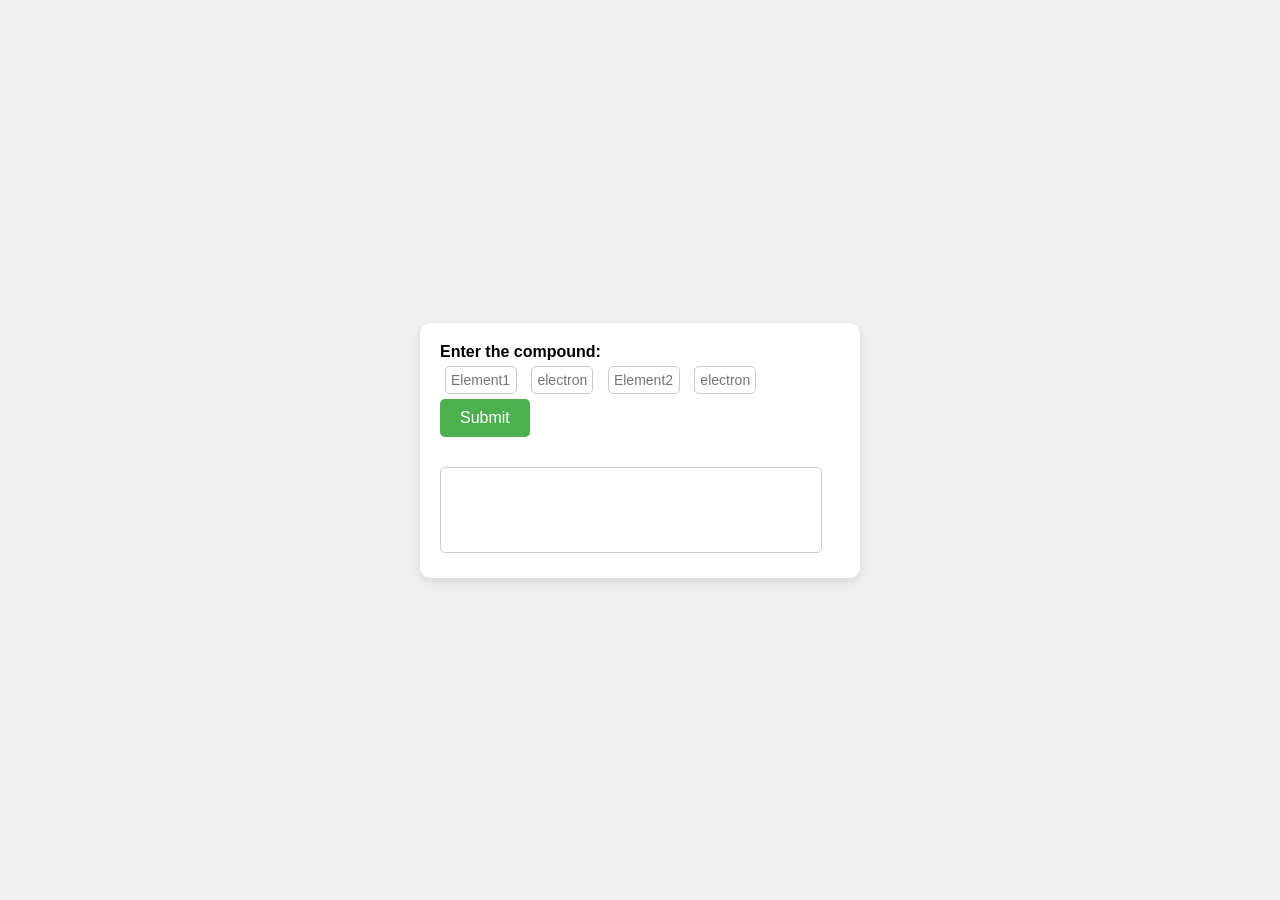
==== Solubility_en.html @ 1aed1df3 "Add files via upload" ====
<!DOCTYPE html>
<html lang="en">
<head>
    <meta charset="UTF-8">
    <meta name="viewport" content="width=device-width, initial-scale=1.0">
    <title>Solubility Checker</title>
    <style>
        body {
            font-family: Arial, sans-serif;
            background-color: #f0f0f0;
            display: flex;
            justify-content: center;
            align-items: center;
            height: 100vh;
            margin: 0;
        }
        .container {
            background-color: #ffffff;
            padding: 20px;
            border-radius: 10px;
            box-shadow: 0 4px 8px rgba(0, 0, 0, 0.1);
            width: 400px;
        }
        label {
            font-weight: bold;
        }
        input[type="text"] {
            margin: 5px;
            padding: 5px;
            font-size: 14px;
            border: 1px solid #ccc;
            border-radius: 5px;
        }
        button {
            background-color: #4CAF50;
            color: white;
            padding: 10px 20px;
            border: none;
            border-radius: 5px;
            cursor: pointer;
            font-size: 16px;
        }
        button:hover {
            background-color: #45a049;
        }
        .result-container {
            margin-top: 20px;
        }
        #reason_label {
            width: 90%;
            padding: 10px;
            font-size: 14px;
            border: 1px solid #ccc;
            border-radius: 5px;
            resize: none;
            margin-top: 10px;
        }
    </style>
</head>
<body>
    <div class="container">
        <label for="element1">Enter the compound: </label>
        <div>
            <input type="text" id="element1" placeholder="Element1" style="width: 60px;">
            <input type="text" id="electron1" placeholder="electron" style="width: 50px;">
            <input type="text" id="element2" placeholder="Element2" style="width: 60px;">
            <input type="text" id="electron2" placeholder="electron" style="width: 50px;">
            <button id="submit_button">Submit</button>
        </div>
        <div class="result-container">
            <label id="result_label" style="font-size: 18px; color: #333;"></label>
            <textarea id="reason_label" rows="4" readonly></textarea>
        </div>
    </div>
    <script>
        document.addEventListener('DOMContentLoaded', () => {
            const leftElements = ["NH4", "Li", "Na", "K", "Mg", "Ca", "Ba", "Fe", "Cu", "Ag", "Zn", "Pb", "Al", "Sr", "Rb", "Cs", "Fr", "Hg2"];
            const rightElements = ["F", "Cl", "Br", "I", "ClO3", "OH", "SO4", "NO3", "NO2", "CO3", "PO4", "CrO4", "SiO4", "CH3COO"];

            const element1 = document.getElementById('element1');
            const electron1 = document.getElementById('electron1');
            const element2 = document.getElementById('element2');
            const electron2 = document.getElementById('electron2');
            const resultLabel = document.getElementById('result_label');
            const reasonLabel = document.getElementById('reason_label');
            const submitButton = document.getElementById('submit_button');

            function checkAndMoveFocus(inputElement, nextElement, elementArray) {
                if (elementArray.includes(inputElement.value)) {
                    nextElement.focus();
                }
            }

            element1.addEventListener('input', () => {
                checkAndMoveFocus(element1, electron1, leftElements);
            });

            electron1.addEventListener('input', () => {
                if (electron1.value.length >= 1) {
                    element2.focus();
                }
            });

            element2.addEventListener('input', () => {
                checkAndMoveFocus(element2, electron2, rightElements);
            });

            electron2.addEventListener('input', () => {
                if (electron2.value.length >= 1) {
                    getResult();
                }
            });

            submitButton.addEventListener('click', () => {
                getResult();
            });

            function getResult() {
                let result = "NOT FOUND";
                let reason = "";

                if (element1.value === "NH4" || ["Na", "K", "Rb", "Cs", "Fr"].includes(element1.value)) {
                    result = "Soluble";
                    reason += `Rule 1: '${element1.value}' is always soluble.  `;
                }

                if (["NO3", "CH3COO", "ClO3"].includes(element2.value)) {
                    result = "Soluble";
                    reason += `Rule 2: '${element2.value}' is soluble.  `;
                }

                if (["Cl", "Br", "I"].includes(element2.value)) {
                    result = "Soluble";
                    reason += `Rule 3: Most halides are soluble, except for fluorine (F), and no exceptions encountered: silver (Ag⁺), mercury(I) (Hg₂²⁺), and lead(II) (Pb²⁺).  `;
                    if (element1.value === "Ag" || (element1.value === "Hg2" && electron2.value === "2") || (element1.value === "Pb" && electron2.value === "2")) {
                        result = "Insoluble";
                        reason += `Rule 3: Most halides are soluble, but silver (Ag⁺), mercury(I) (Hg₂²⁺), and lead(II) (Pb²⁺) are exceptions.  `;
                    }
                }

                if (element2.value === "SO4") {
                    result = "Soluble";
                    reason += `Rule 4: Most sulfates (SO₄²⁻) are soluble, with no exceptions encountered: barium (Ba²⁺), strontium (Sr²⁺), calcium (Ca²⁺), and lead(II) (Pb²⁺).  `;
                    if (["Ba", "Sr", "Ca"].includes(element1.value) || (element1.value === "Pb" && electron2.value === "2")) {
                        result = "Insoluble";
                        reason += `Rule 4: Most sulfates (SO₄²⁻) are soluble, but barium (Ba²⁺), strontium (Sr²⁺), calcium (Ca²⁺), and lead(II) (Pb²⁺) are exceptions.  `;
                    }
                }

                if (["CO3", "CrO4", "SiO4", "PO4"].includes(element2.value)) {
                    result = "Insoluble";
                    reason += `Rule 5: Most carbonates, chromates, silicates, and phosphates are insoluble, unless combined with Group 1 elements or ammonium (NH₄⁺).  `;
                    if (["Li", "Na", "K", "Rb", "Cs", "Fr"].includes(element1.value)) {
                        result = "Soluble";
                        reason += `Rule 5: Exception: combined with Group 1 elements or ammonium (NH₄⁺).  `;
                    }
                }

                if (element2.value === "OH") {
                    result = "Insoluble";
                    reason += `Rule 7: Most hydroxides (OH⁻) are insoluble, unless combined with elements from Rule 1.  `;
                    if (["Li", "Na", "K", "Rb", "Cs", "Fr", "Ca", "Ba", "Sr"].includes(element1.value)) {
                        result = "Soluble";
                        reason += `Rule 7: Exception: combined with Group 1 elements or calcium, barium, strontium.  `;
                    }
                }

                resultLabel.textContent = result;
                reasonLabel.value = reason;
            }
        });
    </script>
</body>
</html>
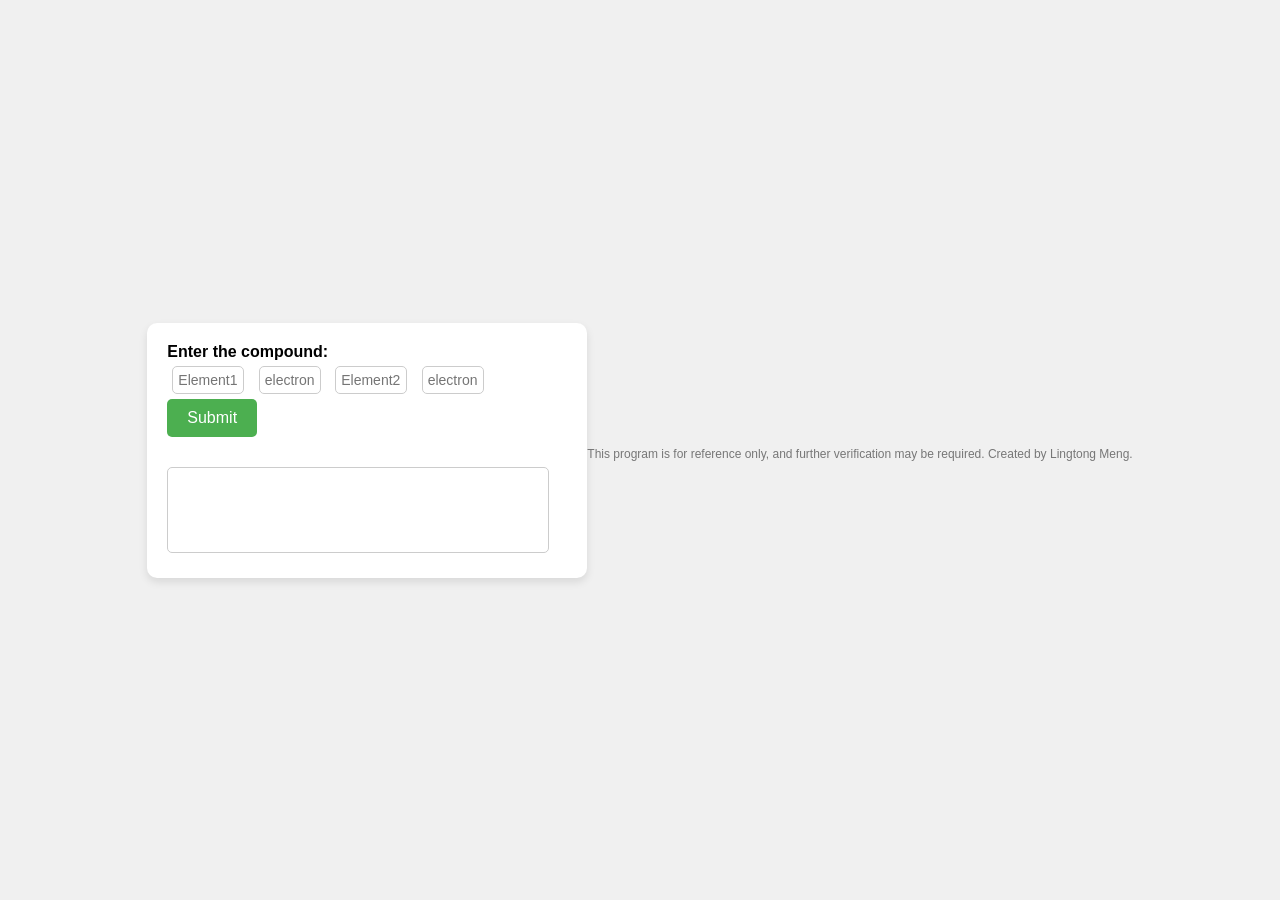
==== commit eb61913a: "Solubility_en.html" ====
--- a/Solubility_en.html
+++ b/Solubility_en.html
@@ -170,5 +170,6 @@
             }
         });
     </script>
+<p style="text-align: center; font-size: 12px; color: #777; margin-top: 20px;">This program is for reference only, and further verification may be required. Created by Lingtong Meng.</p>
 </body>
-</html>+</html>
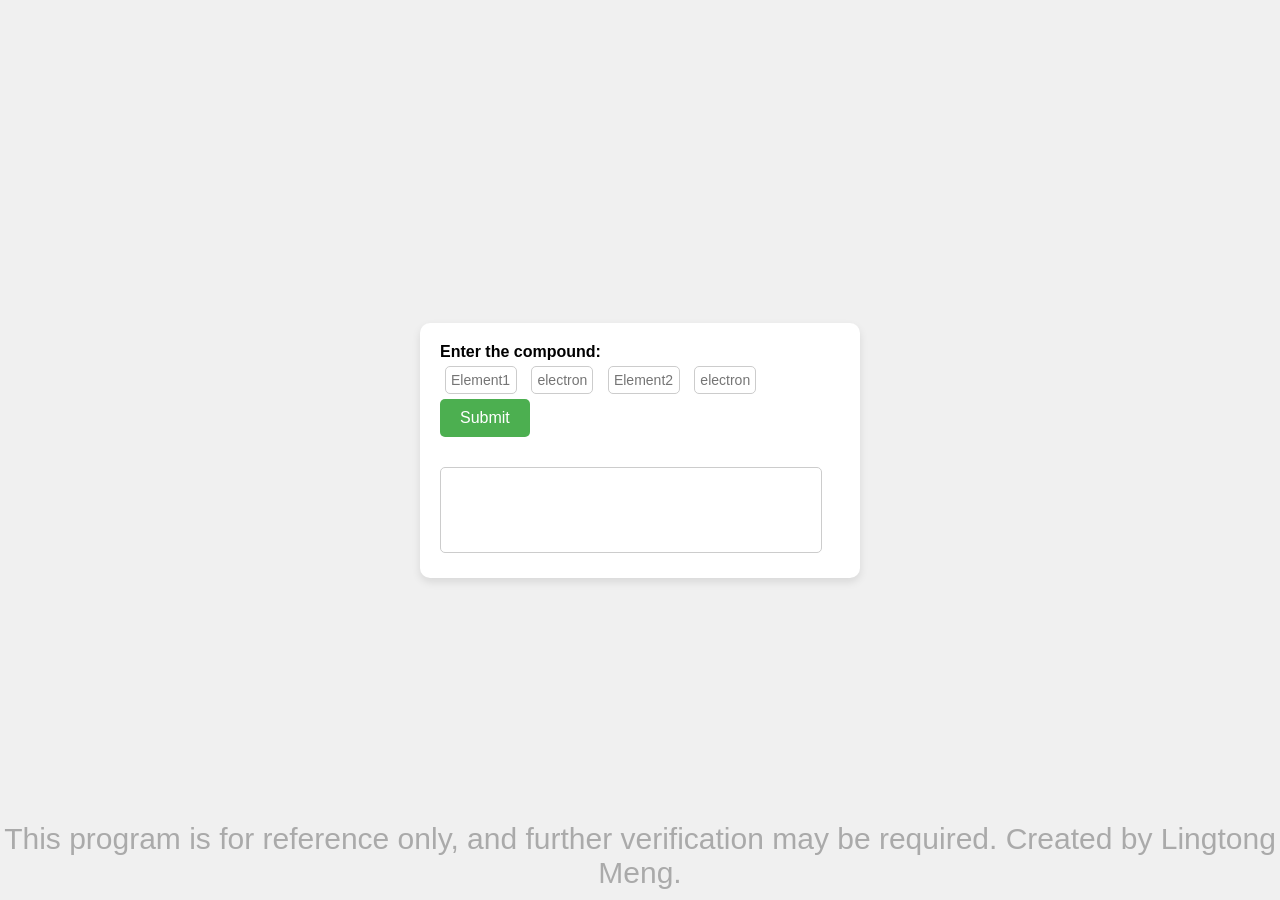
==== commit 6d1b8aae: "Solubility_en.html" ====
--- a/Solubility_en.html
+++ b/Solubility_en.html
@@ -170,6 +170,6 @@
             }
         });
     </script>
-<p style="text-align: center; font-size: 12px; color: #777; margin-top: 20px;">This program is for reference only, and further verification may be required. Created by Lingtong Meng.</p>
+<footer style="position: fixed; bottom: 0; width: 100%; text-align: center; font-size: 30px; color: #aaa; padding: 10px;">This program is for reference only, and further verification may be required. Created by Lingtong Meng.</footer>
 </body>
 </html>
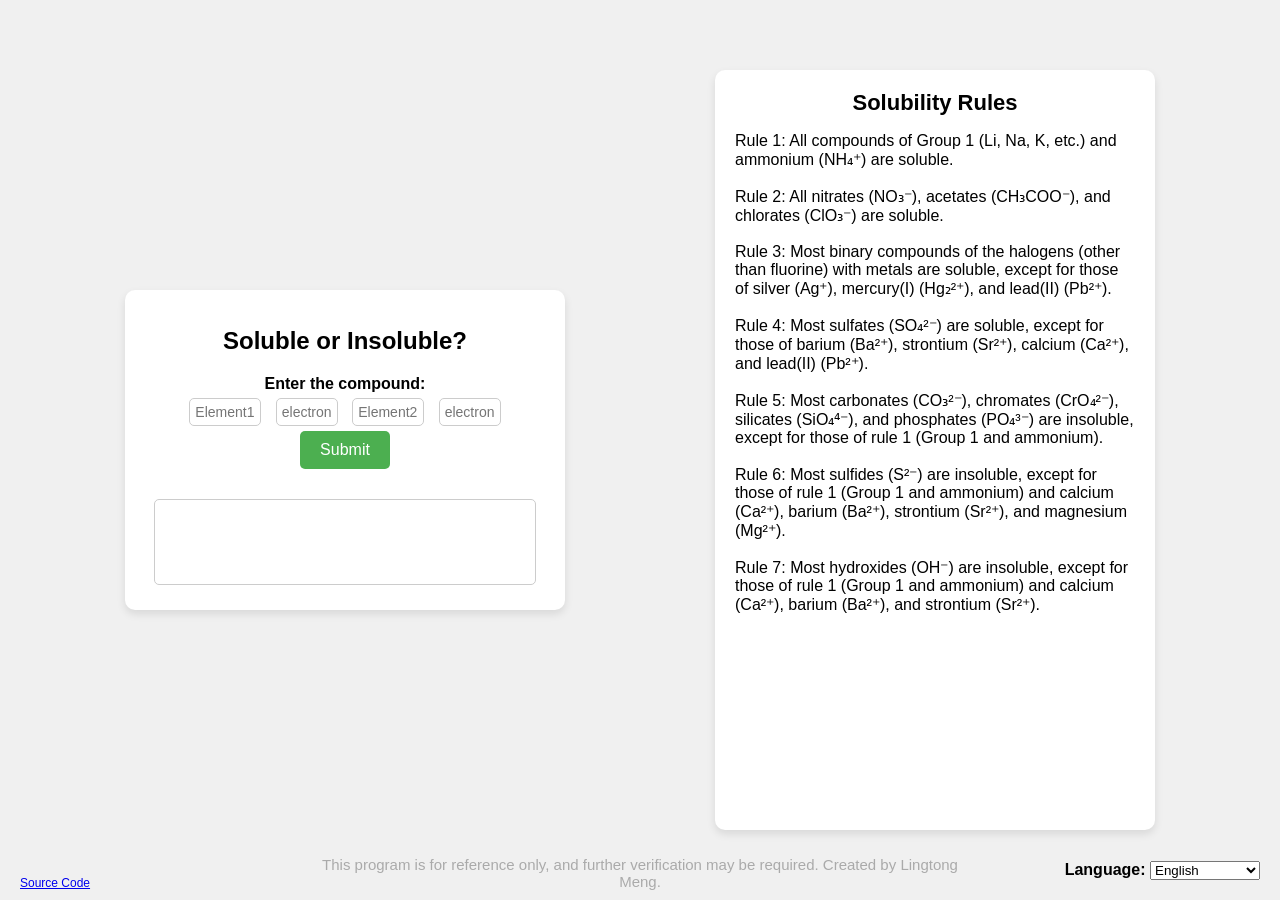
==== commit f538e915: "Solubility_en.html" ====
--- a/Solubility_en.html
+++ b/Solubility_en.html
@@ -9,10 +9,11 @@
             font-family: Arial, sans-serif;
             background-color: #f0f0f0;
             display: flex;
-            justify-content: center;
+            justify-content: space-around;
             align-items: center;
             height: 100vh;
             margin: 0;
+            padding: 0 50px;
         }
         .container {
             background-color: #ffffff;
@@ -20,6 +21,11 @@
             border-radius: 10px;
             box-shadow: 0 4px 8px rgba(0, 0, 0, 0.1);
             width: 400px;
+            text-align: center;
+        }
+        h1 {
+            font-size: 24px;
+            margin-bottom: 20px;
         }
         label {
             font-weight: bold;
@@ -55,11 +61,38 @@
             resize: none;
             margin-top: 10px;
         }
+        .language-container {
+            position: fixed;
+            bottom: 20px;
+            right: 20px;
+        }
+        .rules-container {
+            background-color: #ffffff;
+            padding: 20px;
+            border-radius: 10px;
+            box-shadow: 0 4px 8px rgba(0, 0, 0, 0.1);
+            width: 400px;
+            height: 80%;
+            overflow-y: auto;
+        }
+        .rules-header {
+            font-size: 22px;
+            font-weight: bold;
+            margin-bottom: 10px;
+            text-align: center;
+        }
+	.source-link {
+            position: fixed;
+            bottom: 10px;
+            left: 20px;
+            font-size: 12px;
+        }
     </style>
 </head>
 <body>
     <div class="container">
-        <label for="element1">Enter the compound: </label>
+        <h1 id="title">Soluble or Insoluble?</h1>
+        <label id="compound_label" for="element1">Enter the compound: </label>
         <div>
             <input type="text" id="element1" placeholder="Element1" style="width: 60px;">
             <input type="text" id="electron1" placeholder="electron" style="width: 50px;">
@@ -72,11 +105,33 @@
             <textarea id="reason_label" rows="4" readonly></textarea>
         </div>
     </div>
+    <div class="rules-container" id="rules">
+        <div class="rules-header">Solubility Rules</div>
+        <p id="rules_text">
+            Rule 1: All compounds of Group 1 (Li, Na, K, etc.) and ammonium (NH₄⁺) are soluble.<br><br>
+            Rule 2: All nitrates (NO₃⁻), acetates (CH₃COO⁻), and chlorates (ClO₃⁻) are soluble.<br><br>
+            Rule 3: Most binary compounds of the halogens (other than fluorine) with metals are soluble, except for those of silver (Ag⁺), mercury(I) (Hg₂²⁺), and lead(II) (Pb²⁺).<br><br>
+            Rule 4: Most sulfates (SO₄²⁻) are soluble, except for those of barium (Ba²⁺), strontium (Sr²⁺), calcium (Ca²⁺), and lead(II) (Pb²⁺).<br><br>
+            Rule 5: Most carbonates (CO₃²⁻), chromates (CrO₄²⁻), silicates (SiO₄⁴⁻), and phosphates (PO₄³⁻) are insoluble, except for those of rule 1 (Group 1 and ammonium).<br><br>
+            Rule 6: Most sulfides (S²⁻) are insoluble, except for those of rule 1 (Group 1 and ammonium) and calcium (Ca²⁺), barium (Ba²⁺), strontium (Sr²⁺), and magnesium (Mg²⁺).<br><br>
+            Rule 7: Most hydroxides (OH⁻) are insoluble, except for those of rule 1 (Group 1 and ammonium) and calcium (Ca²⁺), barium (Ba²⁺), and strontium (Sr²⁺).
+        </p>
+    </div>
+    <div class="language-container">
+        <label for="language">Language: </label>
+        <select id="language">
+            <option value="en">English</option>
+            <option value="zh">中文 (Chinese)</option>
+        </select>
+    </div>
+<a href="https://github.com/mlt0727/Repository/blob/6d1b8aaeaeb34764673762452b80ad3a8c0b6d5e/Solubility_en.html" class="source-link" target="_blank">Source Code</a>
     <script>
         document.addEventListener('DOMContentLoaded', () => {
             const leftElements = ["NH4", "Li", "Na", "K", "Mg", "Ca", "Ba", "Fe", "Cu", "Ag", "Zn", "Pb", "Al", "Sr", "Rb", "Cs", "Fr", "Hg2"];
             const rightElements = ["F", "Cl", "Br", "I", "ClO3", "OH", "SO4", "NO3", "NO2", "CO3", "PO4", "CrO4", "SiO4", "CH3COO"];
 
+            const languageSelect = document.getElementById('language');
+            const compoundLabel = document.getElementById('compound_label');
             const element1 = document.getElementById('element1');
             const electron1 = document.getElementById('electron1');
             const element2 = document.getElementById('element2');
@@ -84,6 +139,49 @@
             const resultLabel = document.getElementById('result_label');
             const reasonLabel = document.getElementById('reason_label');
             const submitButton = document.getElementById('submit_button');
+            const title = document.getElementById('title');
+            const rulesText = document.getElementById('rules_text');
+
+            function updateLanguage() {
+                if (languageSelect.value === 'zh') {
+                    compoundLabel.textContent = '请输入此化合物: ';
+                    element1.placeholder = '元素 1';
+                    electron1.placeholder = '电子';
+                    element2.placeholder = '元素 2';
+                    electron2.placeholder = '电子';
+                    submitButton.textContent = '提交';
+                    title.textContent = '可不可溶？';
+                    rulesText.innerHTML = `
+                        规则1: 所有第1族元素（Li、Na、K 等）和铵（NH₄⁺）的化合物都是可溶的。<br><br>
+                        规则2: 所有硝酸盐（NO₃⁻）、乙酸盐（CH₃COO⁻）和氯酸盐（ClO₃⁻）都是可溶的。<br><br>
+                        规则3: 大多数卤素（除了氟）与金属形成的二元化合物都是可溶的，除了银（Ag⁺）、汞(I)（Hg₂²⁺）和铅(II)（Pb²⁺）的化合物。<br><br>
+                        规则4: 大多数硫酸盐（SO₄²⁻）是可溶的，除了钡（Ba²⁺）、锶（Sr²⁺）、钙（Ca²⁺）和铅(II)（Pb²⁺）的化合物。<br><br>
+                        规则5: 大多数碳酸盐（CO₃²⁻）、铬酸盐（CrO₄²⁻）、硅酸盐（SiO₄⁴⁻）和磷酸盐（PO₄³⁻）是不可溶的，除了规则1（第1族元素和铵）中的化合物。<br><br>
+                        规则6: 大多数硫化物（S²⁻）是不可溶的，除了规则1（第1族元素和铵）以及钙（Ca²⁺）、钡（Ba²⁺）、锶（Sr²⁺）和镁（Mg²⁺）的化合物。<br><br>
+                        规则7: 大多数氢氧化物（OH⁻）是不可溶的，除了规则1（第1族元素和铵）以及钙（Ca²⁺）、钡（Ba²⁺）和锶（Sr²⁺）的化合物。
+                    `;
+                } else {
+                    compoundLabel.textContent = 'Enter the compound: ';
+                    element1.placeholder = 'Element1';
+                    electron1.placeholder = 'electron';
+                    element2.placeholder = 'Element2';
+                    electron2.placeholder = 'electron';
+                    submitButton.textContent = 'Submit';
+                    title.textContent = 'Soluble or Insoluble?';
+                    rulesText.innerHTML = `
+                        Rule 1: All compounds of Group 1 (Li, Na, K, etc.) and ammonium (NH₄⁺) are soluble.<br><br>
+                        Rule 2: All nitrates (NO₃⁻), acetates (CH₃COO⁻), and chlorates (ClO₃⁻) are soluble.<br><br>
+                        Rule 3: Most binary compounds of the halogens (other than fluorine) with metals are soluble, except for those of silver (Ag⁺), mercury(I) (Hg₂²⁺), and lead(II) (Pb²⁺).<br><br>
+                        Rule 4: Most sulfates (SO₄²⁻) are soluble, except for those of barium (Ba²⁺), strontium (Sr²⁺), calcium (Ca²⁺), and lead(II) (Pb²⁺).<br><br>
+                        Rule 5: Most carbonates (CO₃²⁻), chromates (CrO₄²⁻), silicates (SiO₄⁴⁻), and phosphates (PO₄³⁻) are insoluble, except for those of rule 1 (Group 1 and ammonium).<br><br>
+                        Rule 6: Most sulfides (S²⁻) are insoluble, except for those of rule 1 (Group 1 and ammonium) and calcium (Ca²⁺), barium (Ba²⁺), strontium (Sr²⁺), and magnesium (Mg²⁺).<br><br>
+                        Rule 7: Most hydroxides (OH⁻) are insoluble, except for those of rule 1 (Group 1 and ammonium) and calcium (Ca²⁺), barium (Ba²⁺), and strontium (Sr²⁺).
+                    `;
+                }
+            }
+
+            languageSelect.addEventListener('change', updateLanguage);
+            updateLanguage();
 
             function checkAndMoveFocus(inputElement, nextElement, elementArray) {
                 if (elementArray.includes(inputElement.value)) {
@@ -116,52 +214,52 @@
             });
 
             function getResult() {
-                let result = "NOT FOUND";
+                let result = languageSelect.value === 'zh' ? "未找到" : "NOT FOUND";
                 let reason = "";
 
                 if (element1.value === "NH4" || ["Na", "K", "Rb", "Cs", "Fr"].includes(element1.value)) {
-                    result = "Soluble";
-                    reason += `Rule 1: '${element1.value}' is always soluble.  `;
+                    result = languageSelect.value === 'zh' ? "可溶" : "Soluble";
+                    reason += languageSelect.value === 'zh' ? `规则1: '${element1.value}' 永远是可溶的.  ` : `Rule 1: '${element1.value}' is always soluble.  `;
                 }
 
                 if (["NO3", "CH3COO", "ClO3"].includes(element2.value)) {
-                    result = "Soluble";
-                    reason += `Rule 2: '${element2.value}' is soluble.  `;
+                    result = languageSelect.value === 'zh' ? "可溶" : "Soluble";
+                    reason += languageSelect.value === 'zh' ? `规则2: '${element2.value}' 是可溶的.  ` : `Rule 2: '${element2.value}' is soluble.  `;
                 }
 
                 if (["Cl", "Br", "I"].includes(element2.value)) {
-                    result = "Soluble";
-                    reason += `Rule 3: Most halides are soluble, except for fluorine (F), and no exceptions encountered: silver (Ag⁺), mercury(I) (Hg₂²⁺), and lead(II) (Pb²⁺).  `;
-                    if (element1.value === "Ag" || (element1.value === "Hg2" && electron2.value === "2") || (element1.value === "Pb" && electron2.value === "2")) {
-                        result = "Insoluble";
-                        reason += `Rule 3: Most halides are soluble, but silver (Ag⁺), mercury(I) (Hg₂²⁺), and lead(II) (Pb²⁺) are exceptions.  `;
+                    result = languageSelect.value === 'zh' ? "可溶" : "Soluble";
+                    reason += languageSelect.value === 'zh' ? `规则3: 大多数卤化物是可溶的，除了银 (Ag⁺)、汞 (Hg₂²⁺)、铅 (Pb²⁺).  ` : `Rule 3: Most halides are soluble, except for silver (Ag⁺), mercury (Hg₂²⁺), and lead (Pb²⁺).  `;
+                    if (["Ag", "Hg2", "Pb"].includes(element1.value)) {
+                        result = languageSelect.value === 'zh' ? "不可溶" : "Insoluble";
+                        reason += languageSelect.value === 'zh' ? `规则3: 由于 '${element1.value}' 的存在，该化合物不可溶.  ` : `Rule 3: Due to the presence of '${element1.value}', the compound is insoluble.  `;
                     }
                 }
 
                 if (element2.value === "SO4") {
-                    result = "Soluble";
-                    reason += `Rule 4: Most sulfates (SO₄²⁻) are soluble, with no exceptions encountered: barium (Ba²⁺), strontium (Sr²⁺), calcium (Ca²⁺), and lead(II) (Pb²⁺).  `;
-                    if (["Ba", "Sr", "Ca"].includes(element1.value) || (element1.value === "Pb" && electron2.value === "2")) {
-                        result = "Insoluble";
-                        reason += `Rule 4: Most sulfates (SO₄²⁻) are soluble, but barium (Ba²⁺), strontium (Sr²⁺), calcium (Ca²⁺), and lead(II) (Pb²⁺) are exceptions.  `;
+                    result = languageSelect.value === 'zh' ? "可溶" : "Soluble";
+                    reason += languageSelect.value === 'zh' ? `规则4: 大多数硫酸盐 (SO₄²⁻) 是可溶的，除了钡 (Ba²⁺)、锶 (Sr²⁺)、钙 (Ca²⁺)、铅 (Pb²⁺).  ` : `Rule 4: Most sulfates (SO₄²⁻) are soluble, except for barium (Ba²⁺), strontium (Sr²⁺), calcium (Ca²⁺), and lead (Pb²⁺).  `;
+                    if (["Ba", "Sr", "Ca", "Pb"].includes(element1.value)) {
+                        result = languageSelect.value === 'zh' ? "不可溶" : "Insoluble";
+                        reason += languageSelect.value === 'zh' ? `规则4: 由于 '${element1.value}' 的存在，该化合物不可溶.  ` : `Rule 4: Due to the presence of '${element1.value}', the compound is insoluble.  `;
                     }
                 }
 
                 if (["CO3", "CrO4", "SiO4", "PO4"].includes(element2.value)) {
-                    result = "Insoluble";
-                    reason += `Rule 5: Most carbonates, chromates, silicates, and phosphates are insoluble, unless combined with Group 1 elements or ammonium (NH₄⁺).  `;
+                    result = languageSelect.value === 'zh' ? "不可溶" : "Insoluble";
+                    reason += languageSelect.value === 'zh' ? `规则5: 大多数碳酸盐、铬酸盐、硅酸盐和磷酸盐是不可溶的，除非与第 1 族元素或铵 (NH₄⁺) 结合.  ` : `Rule 5: Most carbonates, chromates, silicates, and phosphates are insoluble, unless combined with Group 1 elements or ammonium (NH₄⁺).  `;
                     if (["Li", "Na", "K", "Rb", "Cs", "Fr"].includes(element1.value)) {
-                        result = "Soluble";
-                        reason += `Rule 5: Exception: combined with Group 1 elements or ammonium (NH₄⁺).  `;
+                        result = languageSelect.value === 'zh' ? "可溶" : "Soluble";
+                        reason += languageSelect.value === 'zh' ? `规则5: 由于与第 1 族元素或铵 (NH₄⁺) 结合，该化合物是可溶的.  ` : `Rule 5: Due to being combined with Group 1 elements or ammonium (NH₄⁺), the compound is soluble.  `;
                     }
                 }
 
                 if (element2.value === "OH") {
-                    result = "Insoluble";
-                    reason += `Rule 7: Most hydroxides (OH⁻) are insoluble, unless combined with elements from Rule 1.  `;
+                    result = languageSelect.value === 'zh' ? "不可溶" : "Insoluble";
+                    reason += languageSelect.value === 'zh' ? `规则7: 大多数氢氧化物 (OH⁻) 是不可溶的，除非与第 1 族元素或钙 (Ca)、钡 (Ba)、锶 (Sr) 结合.  ` : `Rule 7: Most hydroxides (OH⁻) are insoluble, unless combined with Group 1 elements, calcium (Ca), barium (Ba), or strontium (Sr).  `;
                     if (["Li", "Na", "K", "Rb", "Cs", "Fr", "Ca", "Ba", "Sr"].includes(element1.value)) {
-                        result = "Soluble";
-                        reason += `Rule 7: Exception: combined with Group 1 elements or calcium, barium, strontium.  `;
+                        result = languageSelect.value === 'zh' ? "可溶" : "Soluble";
+                        reason += languageSelect.value === 'zh' ? `规则7: 由于与第 1 族元素或钙、钡、锶结合，该化合物是可溶的.  ` : `Rule 7: Due to being combined with Group 1 elements or calcium, barium, strontium, the compound is soluble.  `;
                     }
                 }
 
@@ -170,6 +268,6 @@
             }
         });
     </script>
-<footer style="position: fixed; bottom: 0; width: 100%; text-align: center; font-size: 30px; color: #aaa; padding: 10px;">This program is for reference only, and further verification may be required. Created by Lingtong Meng.</footer>
+  <footer style="position: fixed; bottom: 0; width: 50%; text-align: center; font-size: 15px; color: #aaa; padding: 10px;">This program is for reference only, and further verification may be required. Created by Lingtong Meng.</footer>
 </body>
 </html>
